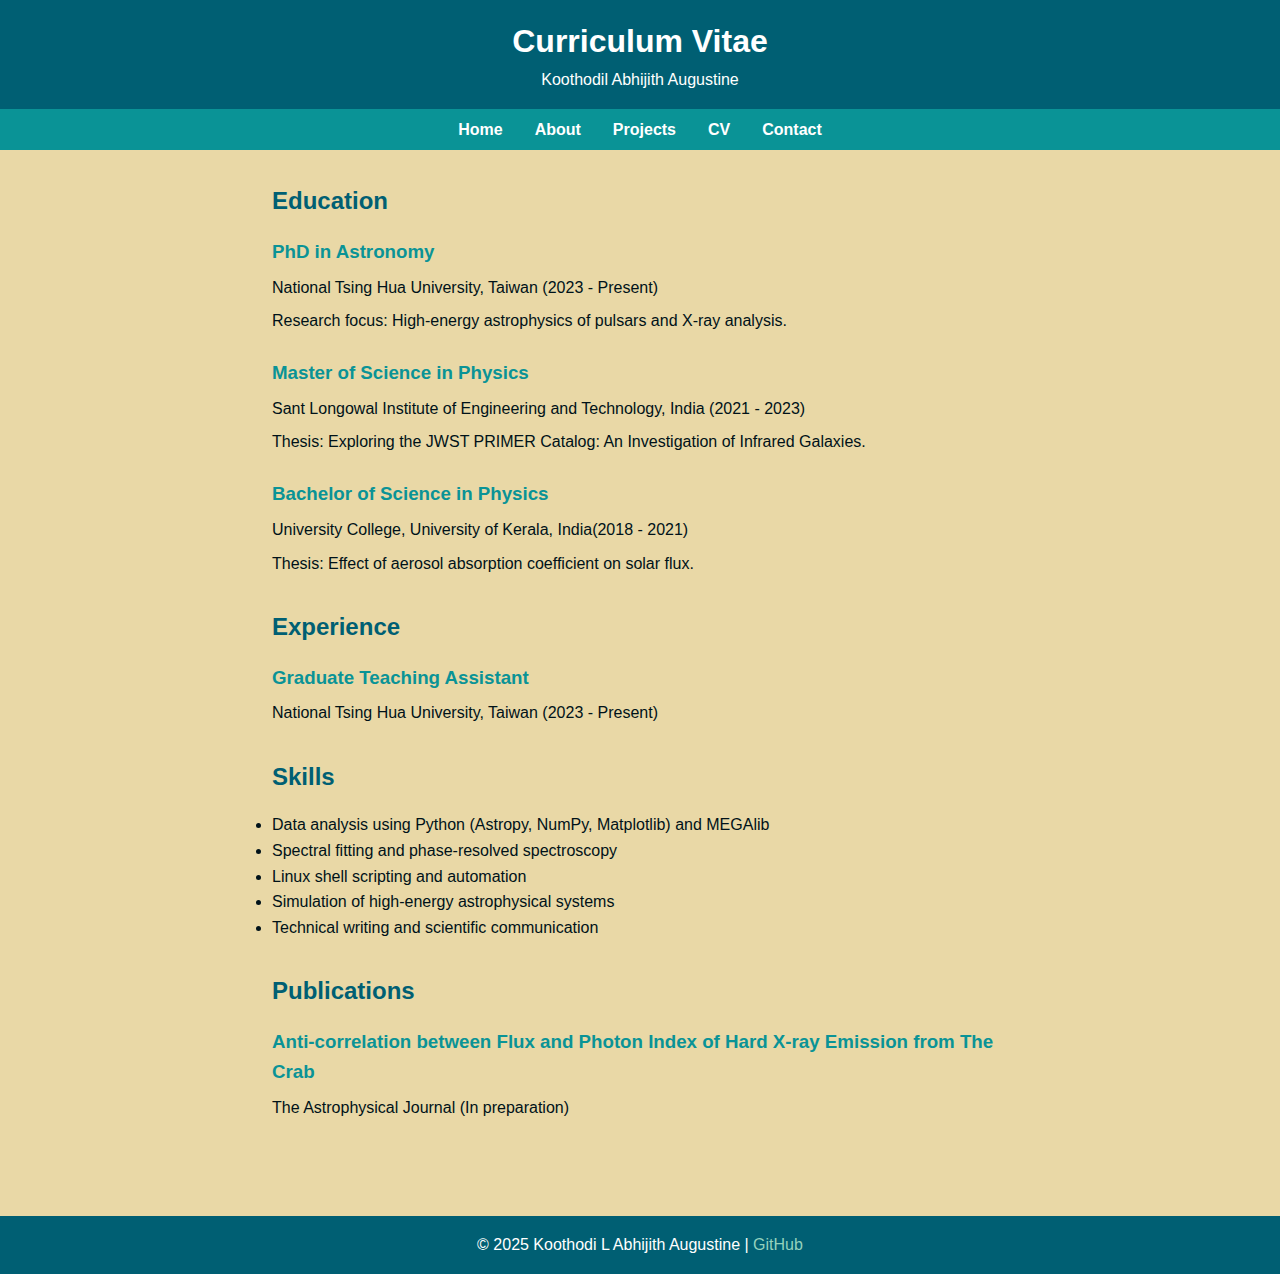
==== about.html @ e2b92f30 "Update and rename cv.html to about.html" ====
<!DOCTYPE html>
<html lang="en">
<head>
    <meta charset="UTF-8">
    <meta name="viewport" content="width=device-width, initial-scale=1.0">
    <meta name="description" content="Curriculum Vitae of Koothodi L Abhijith Augustine">
    <link rel="icon" href="assets/favicon.ico" type="image/x-icon">
    <title>CV - Koothodil Abhijith Augustine</title>
    <style>
        /* General Reset */
        * {
            margin: 0;
            padding: 0;
            box-sizing: border-box;
        }

        /* Root styles */
        :root {
            --primary-color: #005f73;
            --secondary-color: #0a9396;
            --accent-color: #94d2bd;
            --background-color: #e9d8a6;
            --text-color: #001219;
            --font-family: 'Arial', sans-serif;
        }

        body {
            font-family: var(--font-family);
            background-color: var(--background-color);
            color: var(--text-color);
            line-height: 1.6;
        }

        header {
            background-color: var(--primary-color);
            color: white;
            padding: 1rem 0;
            text-align: center;
        }

        header h1 {
            font-size: 2rem;
        }

        nav {
            display: flex;
            justify-content: center;
            background-color: var(--secondary-color);
            padding: 0.5rem 0;
        }

        nav a {
            color: white;
            text-decoration: none;
            margin: 0 1rem;
            font-weight: bold;
            transition: color 0.3s;
        }

        nav a:hover {
            color: var(--accent-color);
        }

        main {
            padding: 2rem;
            max-width: 800px;
            margin: 0 auto;
        }

        section {
            margin-bottom: 2rem;
        }

        section h2 {
            color: var(--primary-color);
            margin-bottom: 1rem;
        }

        .cv-item {
            margin-bottom: 1.5rem;
        }

        .cv-item h3 {
            color: var(--secondary-color);
            margin-bottom: 0.5rem;
        }

        .cv-item p {
            margin-bottom: 0.5rem;
        }

        footer {
            text-align: center;
            padding: 1rem;
            background-color: var(--primary-color);
            color: white;
            margin-top: 2rem;
        }

        footer a {
            color: var(--accent-color);
            text-decoration: none;
        }
    </style>
</head>
<body>
    <header>
        <h1>Curriculum Vitae</h1>
        <p>Koothodil Abhijith Augustine</p>
    </header>

    <nav>
        <a href="index.html">Home</a>
        <a href="about.html">About</a>
        <a href="projects.html">Projects</a>
        <a href="cv.html">CV</a>
        <a href="contact.html">Contact</a>
    </nav>

    <main>
        <section>
            <h2>Education</h2>
            <div class="cv-item">
                <h3>PhD in Astronomy</h3>
                <p>National Tsing Hua University, Taiwan (2023 - Present)</p>
                <p>Research focus: High-energy astrophysics of pulsars and X-ray analysis.</p>
            </div>
            <div class="cv-item">
                <h3>Master of Science in Physics</h3>
                <p>Sant Longowal Institute of Engineering and Technology, India (2021 - 2023)</p>
                <p>Thesis: Exploring the JWST PRIMER Catalog: An Investigation of Infrared Galaxies.</p>
            </div>
            <div class="cv-item">
                <h3>Bachelor of Science in Physics</h3>
                <p>University College, University of Kerala, India(2018 - 2021)</p>
                <p>Thesis: Effect of aerosol absorption coefficient on solar flux.</p>
            </div>
        </section>

        <section>
            <h2>Experience</h2>
            <div class="cv-item">
                <h3>Graduate Teaching Assistant</h3>
                <p>National Tsing Hua University, Taiwan (2023 - Present)</p>
            </div>
        </section>

        <section>
            <h2>Skills</h2>
            <ul>
                <li>Data analysis using Python (Astropy, NumPy, Matplotlib) and MEGAlib</li>
                <li>Spectral fitting and phase-resolved spectroscopy</li>
                <li>Linux shell scripting and automation</li>
                <li>Simulation of high-energy astrophysical systems</li>
                <li>Technical writing and scientific communication</li>
            </ul>
        </section>

        <section>
            <h2>Publications</h2>
            <div class="cv-item">
                <h3>Anti-correlation between Flux and Photon Index of Hard X-ray Emission from The Crab</h3>
                <p>The Astrophysical Journal (In preparation)</p>
            </div>
        </section>
    </main>

    <footer>
        <p>&copy; 2025 Koothodi L Abhijith Augustine | <a href="https://github.com/koothodilabhijithaugustine">GitHub</a></p>
    </footer>
</body>
</html>
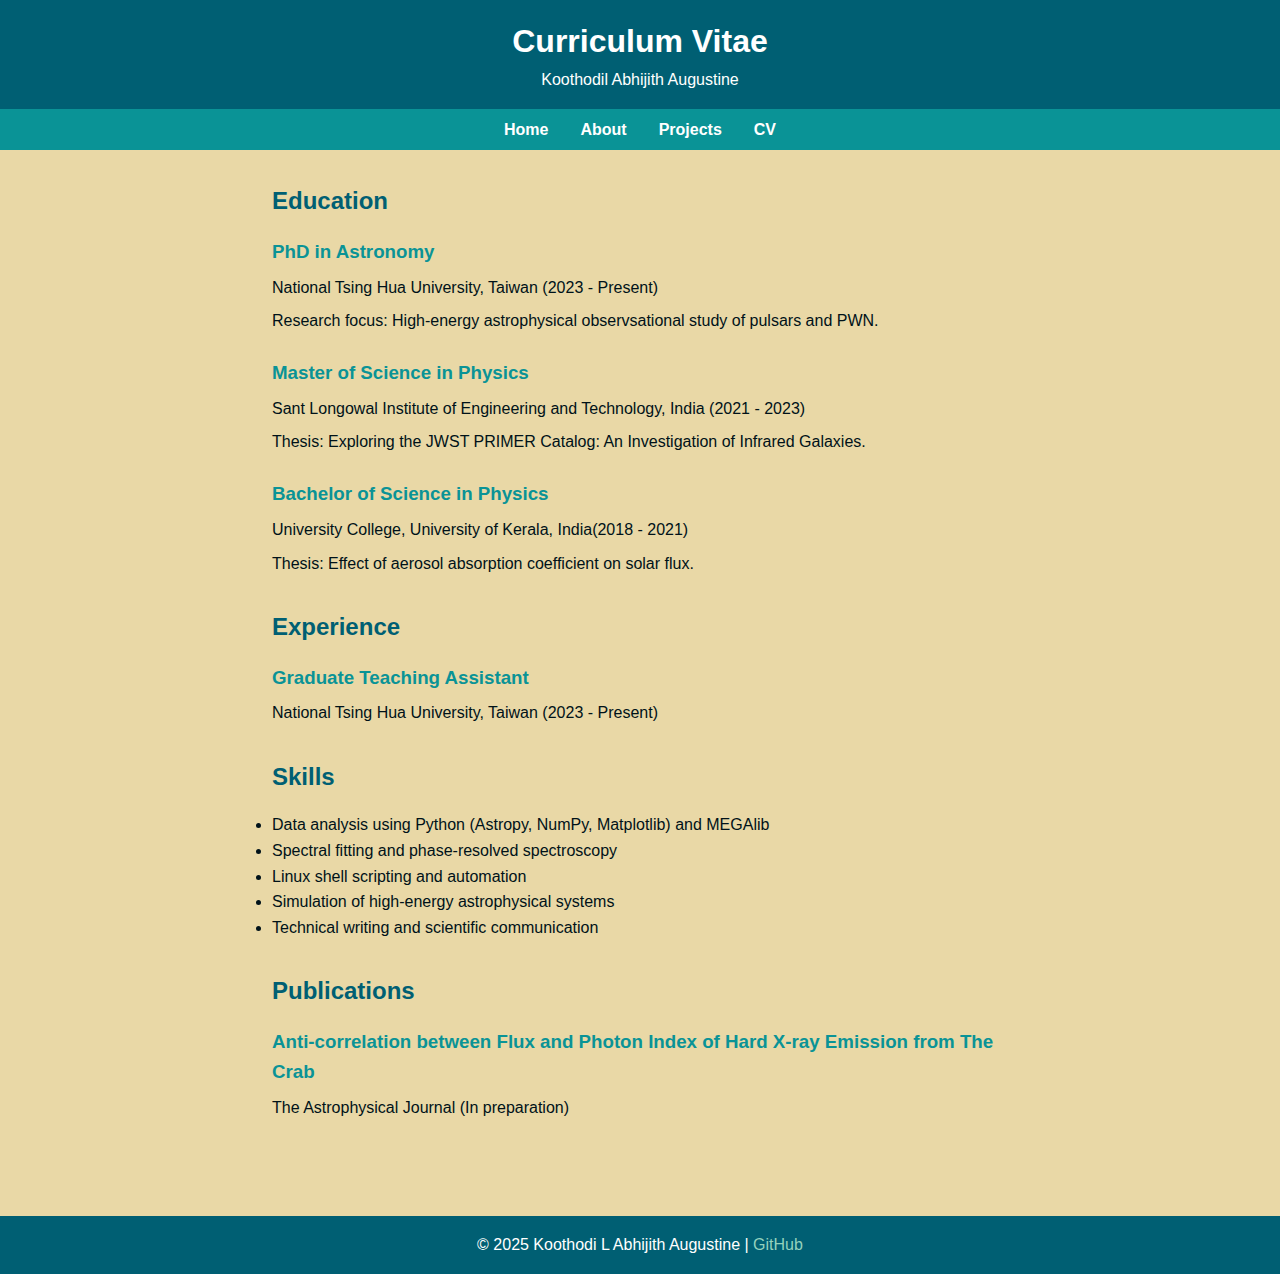
==== commit 52899393: "Update about.html" ====
--- a/about.html
+++ b/about.html
@@ -114,7 +114,6 @@
         <a href="about.html">About</a>
         <a href="projects.html">Projects</a>
         <a href="cv.html">CV</a>
-        <a href="contact.html">Contact</a>
     </nav>
 
     <main>
@@ -123,7 +122,7 @@
             <div class="cv-item">
                 <h3>PhD in Astronomy</h3>
                 <p>National Tsing Hua University, Taiwan (2023 - Present)</p>
-                <p>Research focus: High-energy astrophysics of pulsars and X-ray analysis.</p>
+                <p>Research focus: High-energy astrophysical observsational study of pulsars and PWN.</p>
             </div>
             <div class="cv-item">
                 <h3>Master of Science in Physics</h3>
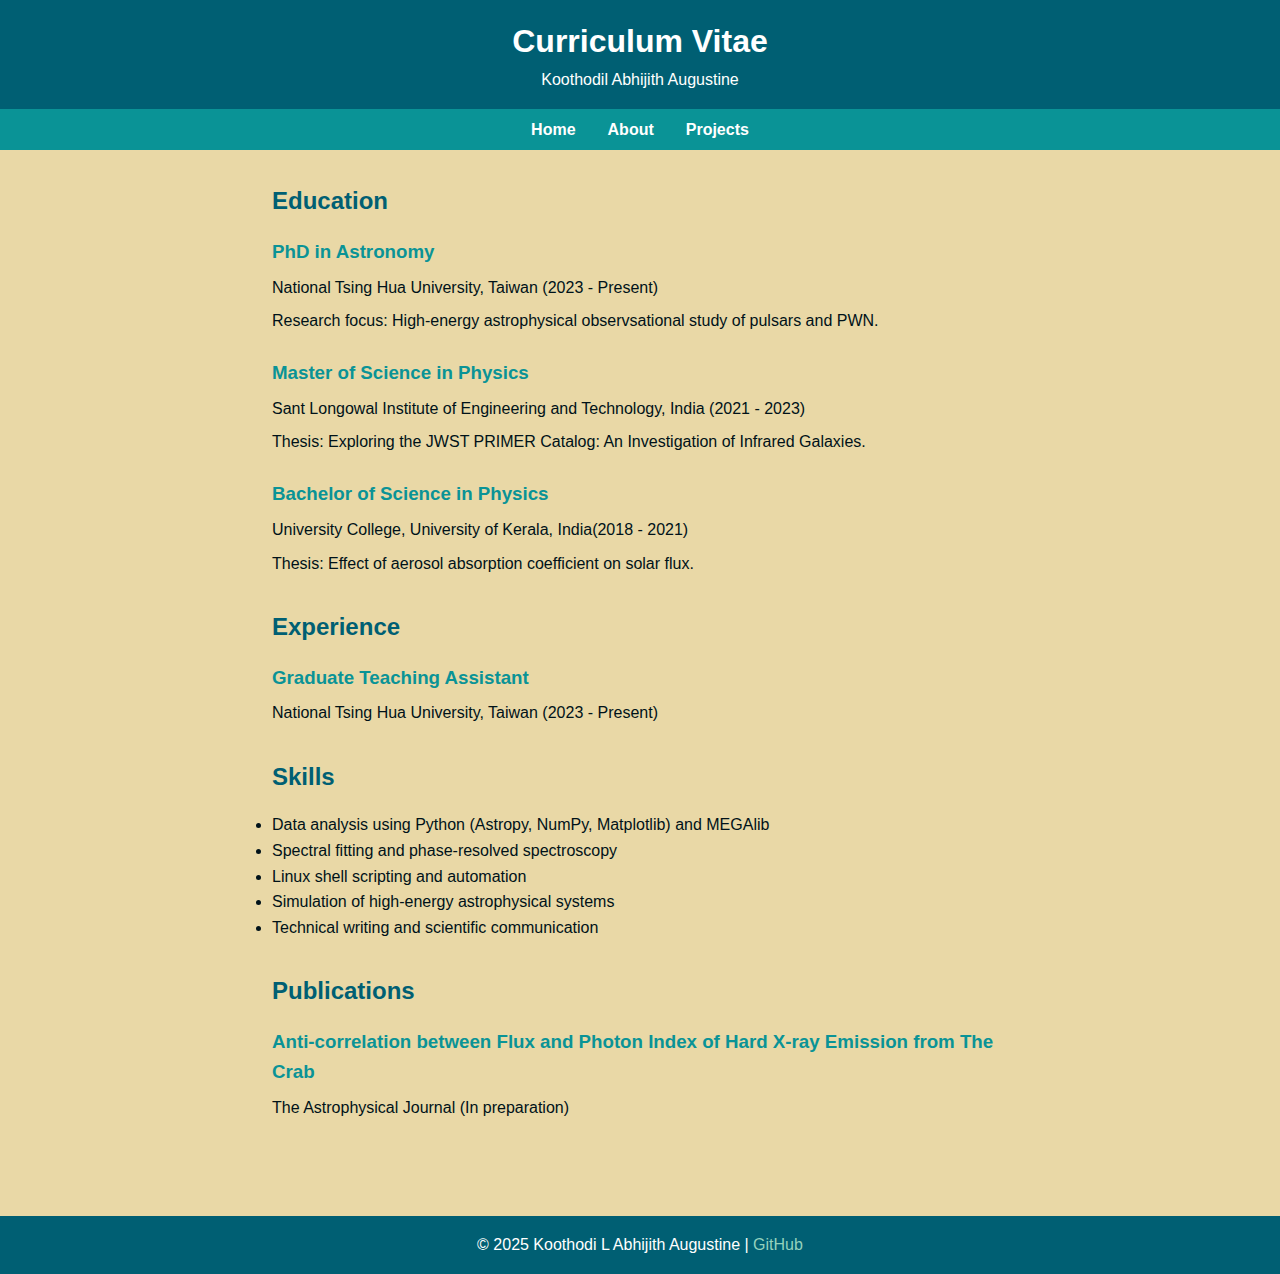
==== commit a8e336c5: "Update about.html" ====
--- a/about.html
+++ b/about.html
@@ -113,7 +113,6 @@
         <a href="index.html">Home</a>
         <a href="about.html">About</a>
         <a href="projects.html">Projects</a>
-        <a href="cv.html">CV</a>
     </nav>
 
     <main>
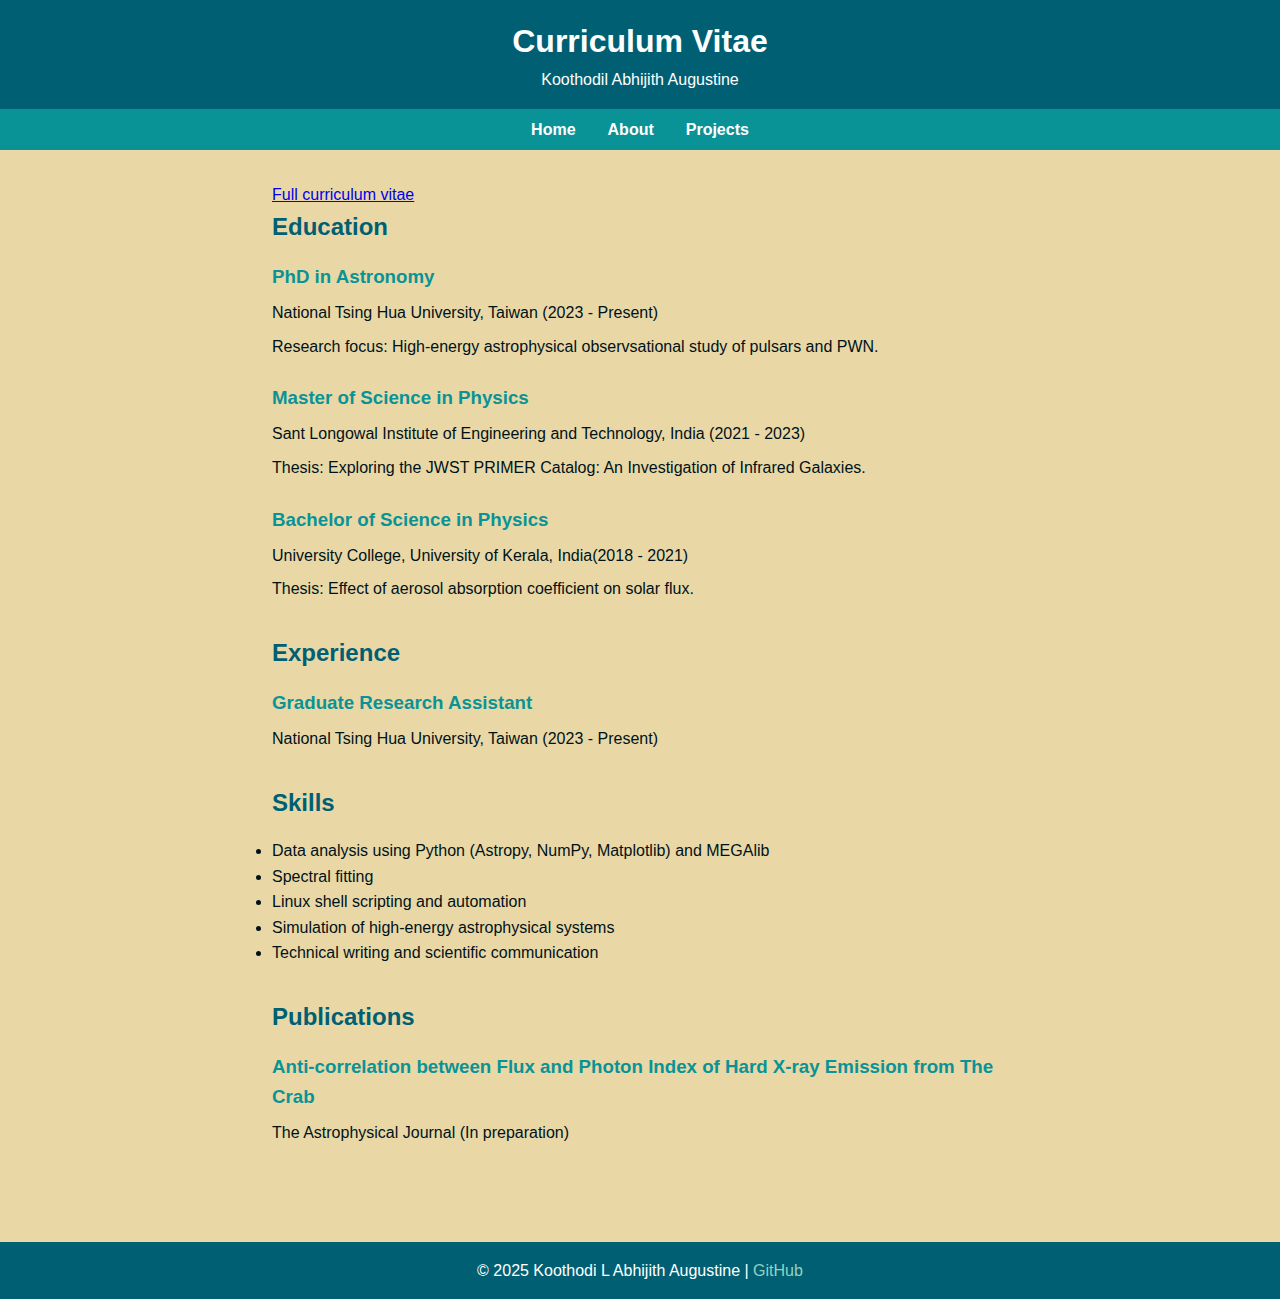
==== commit c2d3158c: "Update about.html" ====
--- a/about.html
+++ b/about.html
@@ -108,7 +108,6 @@
         <h1>Curriculum Vitae</h1>
         <p>Koothodil Abhijith Augustine</p>
     </header>
-
     <nav>
         <a href="index.html">Home</a>
         <a href="about.html">About</a>
@@ -117,6 +116,8 @@
 
     <main>
         <section>
+        <a href="assets/CV.pdf">Full curriculum vitae</a>
+            
             <h2>Education</h2>
             <div class="cv-item">
                 <h3>PhD in Astronomy</h3>
@@ -138,7 +139,7 @@
         <section>
             <h2>Experience</h2>
             <div class="cv-item">
-                <h3>Graduate Teaching Assistant</h3>
+                <h3>Graduate Research Assistant</h3>
                 <p>National Tsing Hua University, Taiwan (2023 - Present)</p>
             </div>
         </section>
@@ -147,7 +148,7 @@
             <h2>Skills</h2>
             <ul>
                 <li>Data analysis using Python (Astropy, NumPy, Matplotlib) and MEGAlib</li>
-                <li>Spectral fitting and phase-resolved spectroscopy</li>
+                <li>Spectral fitting</li>
                 <li>Linux shell scripting and automation</li>
                 <li>Simulation of high-energy astrophysical systems</li>
                 <li>Technical writing and scientific communication</li>
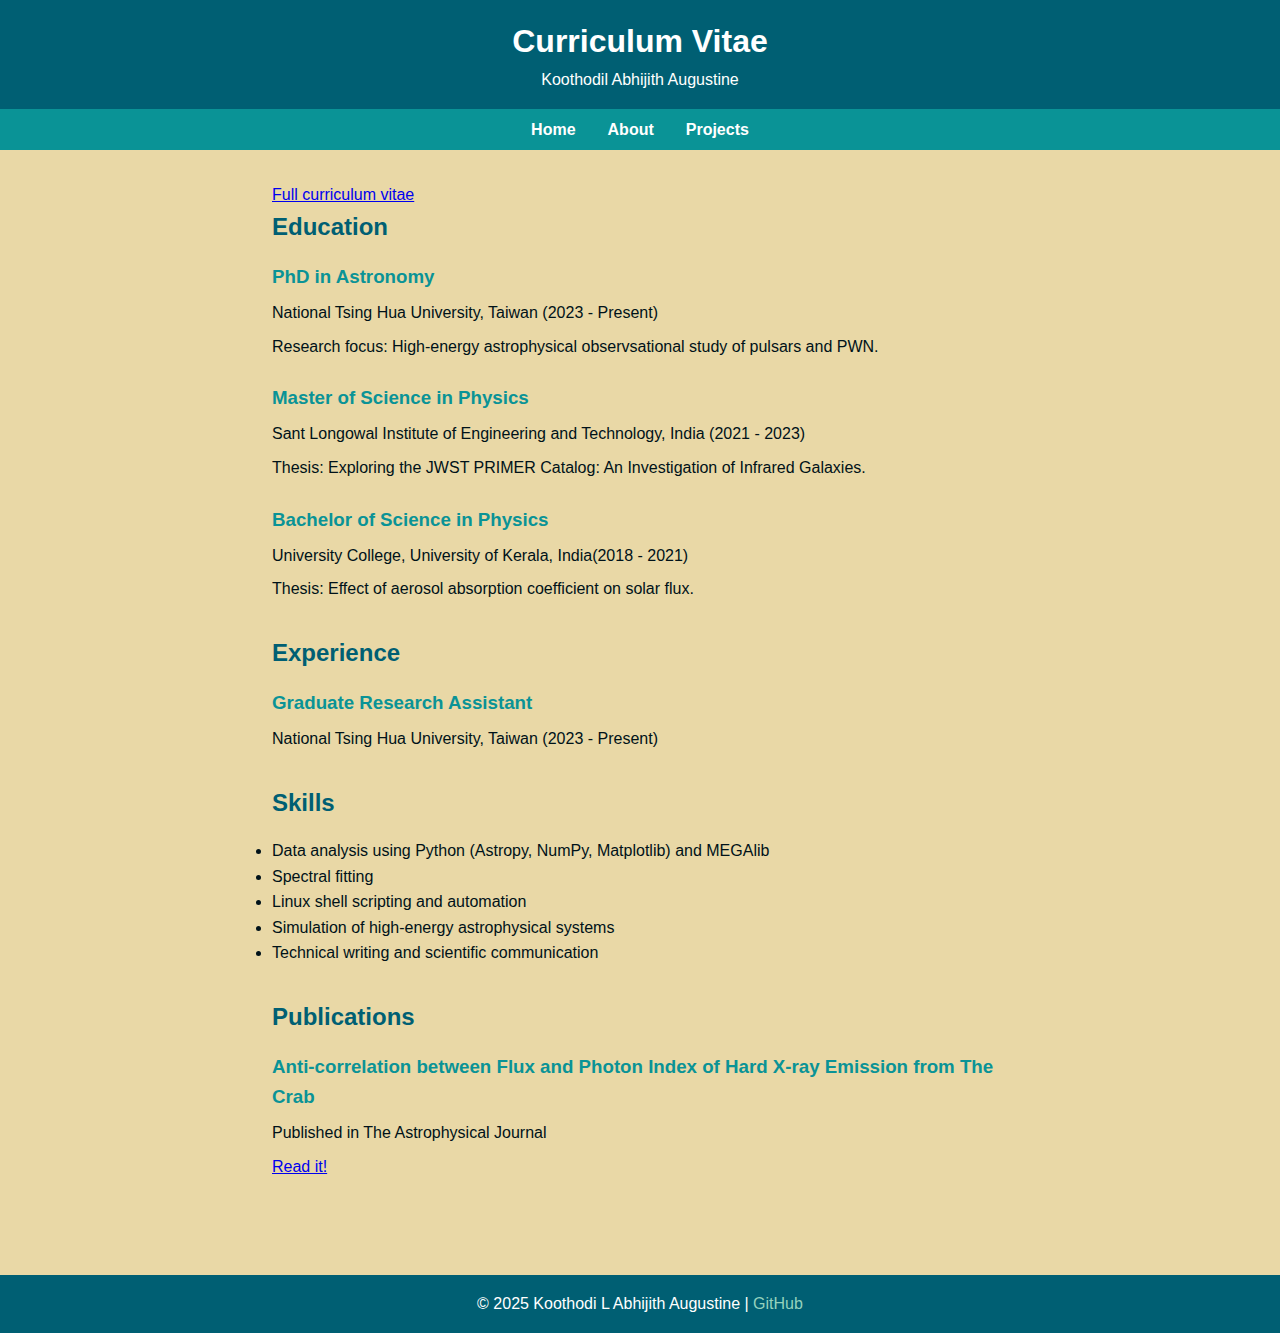
==== commit 3750649e: "Update about.html" ====
--- a/about.html
+++ b/about.html
@@ -159,7 +159,7 @@
             <h2>Publications</h2>
             <div class="cv-item">
                 <h3>Anti-correlation between Flux and Photon Index of Hard X-ray Emission from The Crab</h3>
-                <p>The Astrophysical Journal (In preparation)</p>
+                <p>Published in The Astrophysical Journal </p><a href="https://iopscience.iop.org/article/10.3847/1538-4357/adb70e">Read it!</a>
             </div>
         </section>
     </main>
